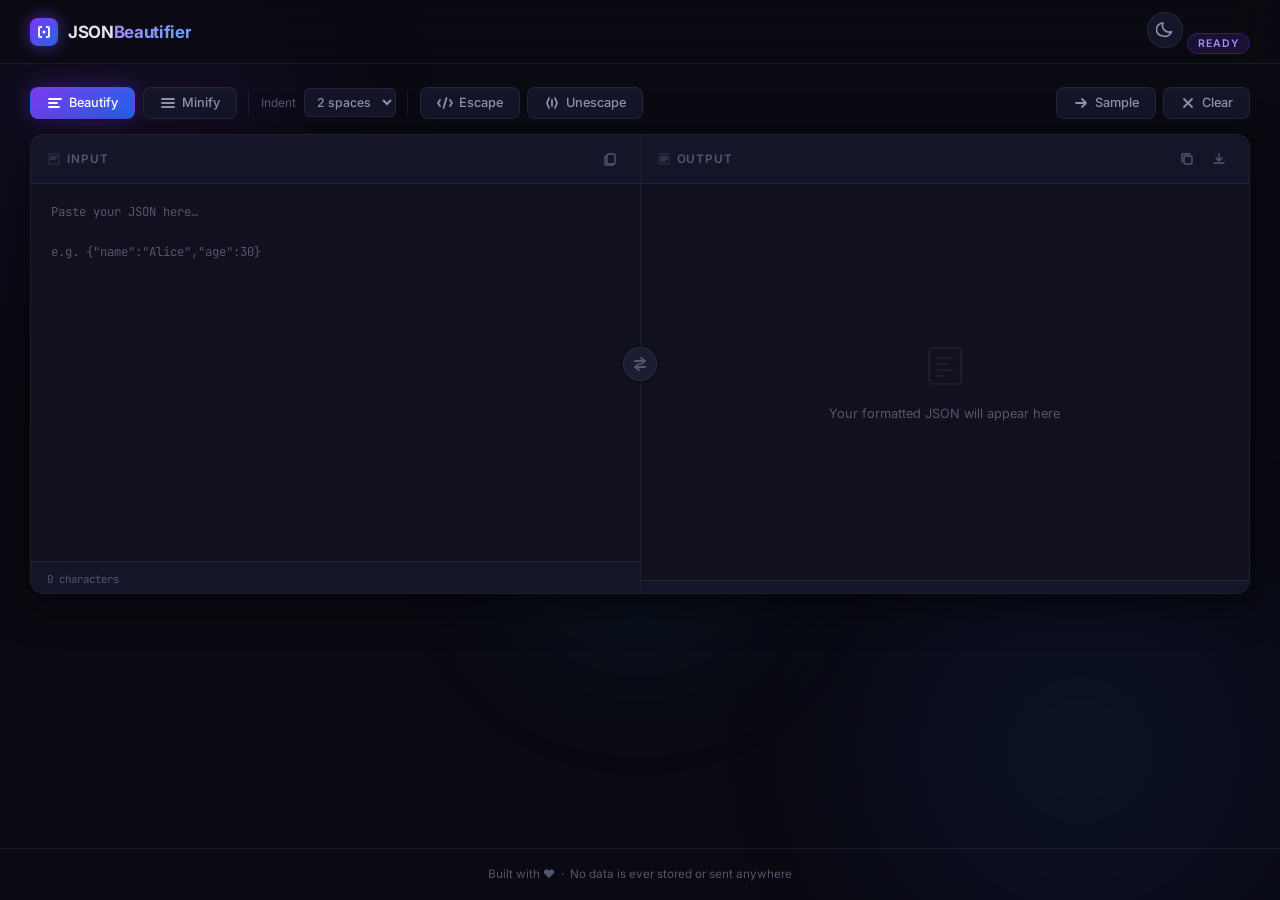
==== index.html @ 2bbf05c1 "Initial Commit" ====
<!DOCTYPE html>
<html lang="en">
<head>
  <meta charset="UTF-8" />
  <meta name="viewport" content="width=device-width, initial-scale=1.0" />

  <!-- ═══════════════════════════════════════════
       PRIMARY META
  ═══════════════════════════════════════════ -->
  <title>JSON Beautifier — Format, Validate &amp; Highlight JSON Online</title>
  <meta name="description" content="Free online JSON Beautifier. Instantly format, validate, syntax-highlight, minify, escape and unescape JSON. No sign-up, no data storage — 100% client-side." />
  <meta name="keywords" content="json beautifier, json formatter, json validator, json highlighter, json minifier, json escape, json unescape, online json tool, pretty print json, format json online" />
  <meta name="author" content="JSON Beautifier" />
  <meta name="robots" content="index, follow, max-snippet:-1, max-image-preview:large, max-video-preview:-1" />

  <!-- ═══════════════════════════════════════════
       CANONICAL
       Replace bordia98 with your actual GitHub username
  ═══════════════════════════════════════════ -->
  <link rel="canonical" href="https://bordia98.github.io/JsonBeautifier/" />

  <!-- ═══════════════════════════════════════════
       OPEN GRAPH (Facebook, LinkedIn, Discord, Slack…)
  ═══════════════════════════════════════════ -->
  <meta property="og:type"        content="website" />
  <meta property="og:url"         content="https://bordia98.github.io/JsonBeautifier/" />
  <meta property="og:title"       content="JSON Beautifier — Format &amp; Validate JSON Online" />
  <meta property="og:description" content="Free online JSON Beautifier. Instantly format, validate, syntax-highlight, minify, escape and unescape JSON. 100% client-side — nothing is ever stored." />
  <meta property="og:image"       content="https://bordia98.github.io/JsonBeautifier/og-image.png" />
  <meta property="og:image:width"  content="1200" />
  <meta property="og:image:height" content="630" />
  <meta property="og:image:alt"   content="JSON Beautifier UI showing colourful syntax-highlighted JSON" />
  <meta property="og:locale"      content="en_US" />
  <meta property="og:site_name"   content="JSON Beautifier" />

  <!-- ═══════════════════════════════════════════
       TWITTER / X CARD
  ═══════════════════════════════════════════ -->
  <meta name="twitter:card"        content="summary_large_image" />
  <meta name="twitter:url"         content="https://bordia98.github.io/JsonBeautifier/" />
  <meta name="twitter:title"       content="JSON Beautifier — Format &amp; Validate JSON Online" />
  <meta name="twitter:description" content="Free, instant, client-side JSON formatter with syntax highlighting, minify, escape/unescape and more." />
  <meta name="twitter:image"       content="https://bordia98.github.io/JsonBeautifier/og-image.png" />
  <meta name="twitter:image:alt"   content="JSON Beautifier — colourful JSON output panel" />

  <!-- ═══════════════════════════════════════════
       PWA / BROWSER CHROME
  ═══════════════════════════════════════════ -->
  <meta name="theme-color" content="#7C3AED" />
  <meta name="application-name" content="JSON Beautifier" />
  <meta name="apple-mobile-web-app-capable" content="yes" />
  <meta name="apple-mobile-web-app-status-bar-style" content="black-translucent" />
  <meta name="apple-mobile-web-app-title" content="JSON Beautifier" />

  <!-- ═══════════════════════════════════════════
       JSON-LD STRUCTURED DATA (Schema.org WebApplication)
  ═══════════════════════════════════════════ -->
  <script type="application/ld+json">
  {
    "@context": "https://schema.org",
    "@type": "WebApplication",
    "name": "JSON Beautifier",
    "url": "https://bordia98.github.io/JsonBeautifier/",
    "description": "Free online JSON Beautifier. Instantly format, validate, syntax-highlight, minify, escape and unescape JSON. 100% client-side — no data is ever stored.",
    "applicationCategory": "DeveloperApplication",
    "operatingSystem": "Any",
    "browserRequirements": "Requires JavaScript",
    "offers": {
      "@type": "Offer",
      "price": "0",
      "priceCurrency": "USD"
    },
    "featureList": [
      "JSON formatting and pretty-printing",
      "JSON validation with error messages",
      "Syntax highlighting",
      "JSON minification",
      "String escape and unescape",
      "Copy to clipboard",
      "Download as .json file",
      "Drag and drop file support",
      "Light and dark theme",
      "100% client-side — no data stored"
    ],
    "screenshot": "https://bordia98.github.io/JsonBeautifier/og-image.png",
    "softwareVersion": "1.0.0",
    "datePublished": "2026-09-10",
    "inLanguage": "en"
  }
  </script>

  <!-- ═══════════════════════════════════════════
       FONTS &amp; STYLES
  ═══════════════════════════════════════════ -->
  <link rel="preconnect" href="https://fonts.googleapis.com" />
  <link rel="preconnect" href="https://fonts.gstatic.com" crossorigin />
  <link href="https://fonts.googleapis.com/css2?family=Inter:wght@300;400;500;600;700&amp;family=JetBrains+Mono:wght@400;500&amp;display=swap" rel="stylesheet" />
  <link rel="preload" href="style.css" as="style" />
  <link rel="stylesheet" href="style.css" />
  <link rel="preload" href="app.js" as="script" />
</head>
<body>

  <!-- Ambient background blobs -->
  <div class="bg-blob bg-blob--1" aria-hidden="true"></div>
  <div class="bg-blob bg-blob--2" aria-hidden="true"></div>
  <div class="bg-blob bg-blob--3" aria-hidden="true"></div>

  <header class="header">
    <div class="header__inner">
      <div class="logo">
        <span class="logo__icon" aria-hidden="true">
          <svg width="28" height="28" viewBox="0 0 28 28" fill="none" xmlns="http://www.w3.org/2000/svg">
            <rect width="28" height="28" rx="8" fill="url(#logoGrad)"/>
            <path d="M8 10C8 8.9 8.9 8 10 8h2v2h-2v8h2v2h-2C8.9 20 8 19.1 8 18v-8zM20 10C20 8.9 19.1 8 18 8h-2v2h2v8h-2v2h2C19.1 20 20 19.1 20 18v-8z" fill="white" opacity="0.9"/>
            <circle cx="14" cy="14" r="1.5" fill="white"/>
            <defs>
              <linearGradient id="logoGrad" x1="0" y1="0" x2="28" y2="28" gradientUnits="userSpaceOnUse">
                <stop stop-color="#7C3AED"/>
                <stop offset="1" stop-color="#2563EB"/>
              </linearGradient>
            </defs>
          </svg>
        </span>
        <span class="logo__text">JSON<span class="logo__accent">Beautifier</span></span>
      </div>
      <div class="header__badges">
        <button class="theme-toggle" id="btn-theme" title="Toggle light / dark theme" aria-label="Toggle theme">
          <!-- Moon icon (shown in dark mode) -->
          <svg class="theme-toggle__icon theme-toggle__moon" width="18" height="18" viewBox="0 0 18 18" fill="none">
            <path d="M15.5 10.5A6.5 6.5 0 017 2a6.5 6.5 0 000 13 6.5 6.5 0 008.5-4.5z" stroke="currentColor" stroke-width="1.6" stroke-linejoin="round"/>
          </svg>
          <!-- Sun icon (shown in light mode) -->
          <svg class="theme-toggle__icon theme-toggle__sun" width="18" height="18" viewBox="0 0 18 18" fill="none">
            <circle cx="9" cy="9" r="3.5" stroke="currentColor" stroke-width="1.6"/>
            <path d="M9 1v2M9 15v2M1 9h2M15 9h2M3.22 3.22l1.42 1.42M13.36 13.36l1.42 1.42M3.22 14.78l1.42-1.42M13.36 4.64l1.42-1.42" stroke="currentColor" stroke-width="1.6" stroke-linecap="round"/>
          </svg>
        </button>
        <span class="badge" id="status-badge">Ready</span>
      </div>
    </div>
  </header>

  <main class="main">

    <!-- Toolbar -->
    <div class="toolbar" role="toolbar" aria-label="JSON tools">
      <div class="toolbar__left">
        <button class="btn btn--primary" id="btn-beautify" title="Beautify JSON (Ctrl+Enter)">
          <svg class="btn__icon" width="16" height="16" viewBox="0 0 16 16" fill="none">
            <path d="M2 4h12M2 8h8M2 12h10" stroke="currentColor" stroke-width="1.8" stroke-linecap="round"/>
          </svg>
          Beautify
        </button>
        <button class="btn btn--ghost" id="btn-minify" title="Minify JSON">
          <svg class="btn__icon" width="16" height="16" viewBox="0 0 16 16" fill="none">
            <path d="M2 4h12M2 8h12M2 12h12" stroke="currentColor" stroke-width="1.8" stroke-linecap="round"/>
          </svg>
          Minify
        </button>
        <div class="separator" aria-hidden="true"></div>
        <label class="indent-control" for="indent-select">
          <span class="indent-control__label">Indent</span>
          <select class="select" id="indent-select" aria-label="Indentation size">
            <option value="2">2 spaces</option>
            <option value="4">4 spaces</option>
            <option value="tab">Tab</option>
          </select>
        </label>
        <div class="separator" aria-hidden="true"></div>
        <button class="btn btn--ghost" id="btn-escape" title="Escape — wrap text as a JSON string literal">
          <svg class="btn__icon" width="16" height="16" viewBox="0 0 16 16" fill="none">
            <path d="M3 5l-2 3 2 3M13 5l2 3-2 3" stroke="currentColor" stroke-width="1.8" stroke-linecap="round" stroke-linejoin="round"/>
            <path d="M9.5 3l-3 10" stroke="currentColor" stroke-width="1.8" stroke-linecap="round"/>
          </svg>
          Escape
        </button>
        <button class="btn btn--ghost" id="btn-unescape" title="Unescape — decode a JSON string literal">
          <svg class="btn__icon" width="16" height="16" viewBox="0 0 16 16" fill="none">
            <path d="M5 3l-2 5 2 5M11 3l2 5-2 5" stroke="currentColor" stroke-width="1.8" stroke-linecap="round" stroke-linejoin="round"/>
            <path d="M8 5v6" stroke="currentColor" stroke-width="1.8" stroke-linecap="round"/>
          </svg>
          Unescape
        </button>
      </div>
      <div class="toolbar__right">
        <button class="btn btn--ghost" id="btn-sample" title="Load sample JSON">
          <svg class="btn__icon" width="16" height="16" viewBox="0 0 16 16" fill="none">
            <path d="M3 8h10M9 4l4 4-4 4" stroke="currentColor" stroke-width="1.8" stroke-linecap="round" stroke-linejoin="round"/>
          </svg>
          Sample
        </button>
        <button class="btn btn--ghost" id="btn-clear" title="Clear input">
          <svg class="btn__icon" width="16" height="16" viewBox="0 0 16 16" fill="none">
            <path d="M4 4l8 8M12 4l-8 8" stroke="currentColor" stroke-width="1.8" stroke-linecap="round"/>
          </svg>
          Clear
        </button>
      </div>
    </div>

    <!-- Editor area -->
    <div class="editor-grid">

      <!-- Input Panel -->
      <div class="panel" id="input-panel">
        <div class="panel__header">
          <span class="panel__title">
            <svg class="panel__title-icon" width="14" height="14" viewBox="0 0 14 14" fill="none">
              <path d="M2 2h10v10H2z" stroke="currentColor" stroke-width="1.5" stroke-linejoin="round" opacity="0.5"/>
              <path d="M4 5h6M4 7h4" stroke="currentColor" stroke-width="1.5" stroke-linecap="round"/>
            </svg>
            Input
          </span>
          <div class="panel__actions">
            <button class="icon-btn" id="btn-paste" title="Paste from clipboard" aria-label="Paste from clipboard">
              <svg width="14" height="14" viewBox="0 0 14 14" fill="none">
                <rect x="4" y="2" width="8" height="10" rx="1.5" stroke="currentColor" stroke-width="1.4"/>
                <path d="M4 4H3a1 1 0 00-1 1v7a1 1 0 001 1h7a1 1 0 001-1v-1" stroke="currentColor" stroke-width="1.4"/>
              </svg>
            </button>
          </div>
        </div>
        <div class="panel__body">
          <textarea
            class="editor"
            id="json-input"
            placeholder='Paste your JSON here…&#10;&#10;e.g. {"name":"Alice","age":30}'
            spellcheck="false"
            autocomplete="off"
            aria-label="JSON input"
          ></textarea>
        </div>
        <div class="panel__footer">
          <span class="meta" id="input-meta">0 characters</span>
        </div>
      </div>

      <!-- Divider / swap -->
      <div class="editor-divider" aria-hidden="true">
        <button class="swap-btn" id="btn-swap" title="Swap panels" aria-label="Swap input and output">
          <svg width="18" height="18" viewBox="0 0 18 18" fill="none">
            <path d="M4 6h10M10 3l4 3-4 3" stroke="currentColor" stroke-width="1.8" stroke-linecap="round" stroke-linejoin="round"/>
            <path d="M14 12H4M8 9l-4 3 4 3" stroke="currentColor" stroke-width="1.8" stroke-linecap="round" stroke-linejoin="round"/>
          </svg>
        </button>
      </div>

      <!-- Output Panel -->
      <div class="panel" id="output-panel">
        <div class="panel__header">
          <span class="panel__title">
            <svg class="panel__title-icon" width="14" height="14" viewBox="0 0 14 14" fill="none">
              <path d="M2 2h10v10H2z" stroke="currentColor" stroke-width="1.5" stroke-linejoin="round" opacity="0.5"/>
              <path d="M4 5h6M4 7h6M4 9h4" stroke="currentColor" stroke-width="1.5" stroke-linecap="round"/>
            </svg>
            Output
          </span>
          <div class="panel__actions">
            <button class="icon-btn" id="btn-copy" title="Copy to clipboard" aria-label="Copy output">
              <svg width="14" height="14" viewBox="0 0 14 14" fill="none">
                <rect x="4" y="4" width="8" height="8" rx="1.5" stroke="currentColor" stroke-width="1.4"/>
                <path d="M2 10V3a1 1 0 011-1h7" stroke="currentColor" stroke-width="1.4" stroke-linecap="round"/>
              </svg>
            </button>
            <button class="icon-btn" id="btn-download" title="Download as JSON file" aria-label="Download JSON">
              <svg width="14" height="14" viewBox="0 0 14 14" fill="none">
                <path d="M7 2v7M4 6l3 3 3-3" stroke="currentColor" stroke-width="1.4" stroke-linecap="round" stroke-linejoin="round"/>
                <path d="M2 11h10" stroke="currentColor" stroke-width="1.4" stroke-linecap="round"/>
              </svg>
            </button>
          </div>
        </div>
        <div class="panel__body">
          <div class="output-placeholder" id="output-placeholder">
            <svg width="48" height="48" viewBox="0 0 48 48" fill="none" opacity="0.2">
              <rect x="8" y="6" width="32" height="36" rx="4" stroke="currentColor" stroke-width="2"/>
              <path d="M16 16h16M16 22h12M16 28h16M16 34h8" stroke="currentColor" stroke-width="2" stroke-linecap="round"/>
            </svg>
            <p>Your formatted JSON will appear here</p>
          </div>
          <pre class="output" id="json-output" aria-label="Formatted JSON output" aria-live="polite"></pre>
        </div>
        <div class="panel__footer">
          <span class="meta" id="output-meta"></span>
        </div>
      </div>

    </div>

    <!-- Error bar -->
    <div class="error-bar" id="error-bar" role="alert" aria-live="assertive" hidden>
      <svg class="error-bar__icon" width="16" height="16" viewBox="0 0 16 16" fill="none">
        <circle cx="8" cy="8" r="6.5" stroke="currentColor" stroke-width="1.5"/>
        <path d="M8 5v4M8 11v.5" stroke="currentColor" stroke-width="1.8" stroke-linecap="round"/>
      </svg>
      <span class="error-bar__text" id="error-text"></span>
    </div>

    <!-- Stats row -->
    <div class="stats-row" id="stats-row" hidden>
      <div class="stat-card" id="stat-keys">
        <span class="stat-card__value" id="stat-keys-value">—</span>
        <span class="stat-card__label">Keys</span>
      </div>
      <div class="stat-card" id="stat-depth">
        <span class="stat-card__value" id="stat-depth-value">—</span>
        <span class="stat-card__label">Max Depth</span>
      </div>
      <div class="stat-card" id="stat-size">
        <span class="stat-card__value" id="stat-size-value">—</span>
        <span class="stat-card__label">Size</span>
      </div>
      <div class="stat-card" id="stat-type">
        <span class="stat-card__value" id="stat-type-value">—</span>
        <span class="stat-card__label">Root Type</span>
      </div>
    </div>

  </main>

  <footer class="footer">
    <p>Built with ❤️ &nbsp;·&nbsp; No data is ever stored or sent anywhere</p>
  </footer>

  <!-- Toast notification -->
  <div class="toast" id="toast" role="status" aria-live="polite"></div>

  <script src="app.js"></script>
</body>
</html>
---- style.css ----
/* =============================================
   JSON Beautifier — style.css
   ============================================= */

/* ---------- CSS Custom Properties ---------- */
:root {
  --clr-bg:         #0a0a12;
  --clr-surface:    #10101e;
  --clr-surface-2:  #15152a;
  --clr-surface-3:  #1c1c34;
  --clr-border:     rgba(255,255,255,0.07);
  --clr-border-hover: rgba(255,255,255,0.14);

  --clr-purple:     #7C3AED;
  --clr-purple-lt:  #a78bfa;
  --clr-blue:       #2563EB;
  --clr-blue-lt:    #60a5fa;

  --clr-text:       #e2e2f0;
  --clr-text-2:     #9090b0;
  --clr-text-3:     #55556f;

  --clr-error:      #f87171;
  --clr-error-bg:   rgba(248,113,113,0.1);
  --clr-success:    #34d399;

  /* Syntax highlighting */
  --syn-key:        #a78bfa;
  --syn-string:     #34d399;
  --syn-number:     #fb923c;
  --syn-bool:       #60a5fa;
  --syn-null:       #f87171;
  --syn-punct:      rgba(255,255,255,0.35);

  --radius:         14px;
  --radius-sm:      8px;
  --shadow-sm:      0 1px 3px rgba(0,0,0,0.4);
  --shadow-md:      0 4px 20px rgba(0,0,0,0.5);
  --shadow-lg:      0 8px 40px rgba(0,0,0,0.6);

  --font-ui:        'Inter', system-ui, sans-serif;
  --font-mono:      'JetBrains Mono', 'Fira Code', monospace;

  --transition:     0.2s cubic-bezier(0.4, 0, 0.2, 1);
}

/* ---------- Light Theme ---------- */
[data-theme="light"] {
  --clr-bg:         #f0f0f8;
  --clr-surface:    #ffffff;
  --clr-surface-2:  #f4f4fb;
  --clr-surface-3:  #eaeaf5;
  --clr-border:     rgba(0,0,0,0.08);
  --clr-border-hover: rgba(0,0,0,0.16);

  --clr-text:       #1a1a2e;
  --clr-text-2:     #4a4a6a;
  --clr-text-3:     #8888aa;

  --clr-error-bg:   rgba(220,38,38,0.08);

  /* Syntax highlighting — slightly richer for light bg */
  --syn-key:        #6d28d9;
  --syn-string:     #059669;
  --syn-number:     #c2410c;
  --syn-bool:       #1d4ed8;
  --syn-null:       #dc2626;
  --syn-punct:      rgba(0,0,0,0.3);

  --shadow-sm:      0 1px 3px rgba(0,0,0,0.12);
  --shadow-md:      0 4px 20px rgba(0,0,0,0.12);
  --shadow-lg:      0 8px 40px rgba(0,0,0,0.15);
  --clr-header-bg:  rgba(240,240,248,0.85);
}

/* ---------- Reset & Base ---------- */
*, *::before, *::after { box-sizing: border-box; margin: 0; padding: 0; }

html { font-size: 15px; scroll-behavior: smooth; }

body {
  font-family: var(--font-ui);
  background-color: var(--clr-bg);
  color: var(--clr-text);
  min-height: 100vh;
  overflow-x: hidden;
  display: flex;
  flex-direction: column;
}

/* ---------- Ambient Blobs ---------- */
.bg-blob {
  position: fixed;
  border-radius: 50%;
  filter: blur(80px);
  opacity: 0.12;
  pointer-events: none;
  animation: blobPulse 8s ease-in-out infinite alternate;
  z-index: 0;
  transition: opacity 0.4s ease;
}

[data-theme="light"] .bg-blob { opacity: 0.07; }

.bg-blob--1 {
  width: 500px; height: 500px;
  background: radial-gradient(circle, #7C3AED, transparent 70%);
  top: -120px; left: -120px;
  animation-delay: 0s;
}

.bg-blob--2 {
  width: 600px; height: 600px;
  background: radial-gradient(circle, #2563EB, transparent 70%);
  bottom: -150px; right: -100px;
  animation-delay: -3s;
}

.bg-blob--3 {
  width: 350px; height: 350px;
  background: radial-gradient(circle, #0ea5e9, transparent 70%);
  top: 40%; left: 50%;
  transform: translateX(-50%);
  animation-delay: -6s;
}

@keyframes blobPulse {
  from { transform: scale(1) translate(0, 0); }
  to   { transform: scale(1.15) translate(30px, 20px); }
}

/* ---------- Header ---------- */
.header {
  position: relative;
  z-index: 10;
  padding: 0 2rem;
  height: 64px;
  display: flex;
  align-items: center;
  border-bottom: 1px solid var(--clr-border);
  background: var(--clr-header-bg, rgba(10,10,18,0.7));
  backdrop-filter: blur(20px);
  -webkit-backdrop-filter: blur(20px);
}

.header__inner {
  width: 100%;
  max-width: 1280px;
  margin: 0 auto;
  display: flex;
  align-items: center;
  justify-content: space-between;
}

.logo {
  display: flex;
  align-items: center;
  gap: 10px;
  user-select: none;
}

.logo__icon {
  display: flex;
  align-items: center;
  filter: drop-shadow(0 0 8px rgba(124,58,237,0.6));
}

.logo__text {
  font-size: 1.125rem;
  font-weight: 700;
  letter-spacing: -0.02em;
  color: var(--clr-text);
}

.logo__accent {
  background: linear-gradient(135deg, #a78bfa, #60a5fa);
  -webkit-background-clip: text;
  -webkit-text-fill-color: transparent;
  background-clip: text;
}

.badge {
  font-size: 0.7rem;
  font-weight: 600;
  text-transform: uppercase;
  letter-spacing: 0.1em;
  padding: 3px 10px;
  border-radius: 99px;
  background: rgba(124,58,237,0.15);
  border: 1px solid rgba(124,58,237,0.3);
  color: var(--clr-purple-lt);
  transition: var(--transition);
}

.badge--success {
  background: rgba(52,211,153,0.12);
  border-color: rgba(52,211,153,0.3);
  color: var(--clr-success);
}

.badge--error {
  background: var(--clr-error-bg);
  border-color: rgba(248,113,113,0.3);
  color: var(--clr-error);
}

/* ---------- Theme Toggle Button ---------- */
.theme-toggle {
  display: inline-flex;
  align-items: center;
  justify-content: center;
  width: 36px;
  height: 36px;
  border-radius: 50%;
  border: 1px solid var(--clr-border);
  background: var(--clr-surface-2);
  color: var(--clr-text-2);
  cursor: pointer;
  transition: var(--transition);
  position: relative;
  overflow: hidden;
  flex-shrink: 0;
}

.theme-toggle:hover {
  border-color: var(--clr-purple);
  background: var(--clr-surface-3);
  color: var(--clr-purple-lt);
  box-shadow: 0 0 12px rgba(124,58,237,0.3);
  transform: rotate(20deg);
}

.theme-toggle__icon {
  position: absolute;
  transition: opacity 0.25s ease, transform 0.3s ease;
}

/* Dark mode → show moon, hide sun */
.theme-toggle__moon { opacity: 1; transform: scale(1); }
.theme-toggle__sun  { opacity: 0; transform: scale(0.6) rotate(-30deg); }

/* Light mode → show sun, hide moon */
[data-theme="light"] .theme-toggle__moon { opacity: 0; transform: scale(0.6) rotate(30deg); }
[data-theme="light"] .theme-toggle__sun  { opacity: 1; transform: scale(1) rotate(0deg); }

/* ---------- Main ---------- */
.main {
  position: relative;
  z-index: 5;
  flex: 1;
  max-width: 1280px;
  width: 100%;
  margin: 0 auto;
  padding: 1.5rem 2rem 2rem;
  display: flex;
  flex-direction: column;
  gap: 1rem;
}

/* ---------- Toolbar ---------- */
.toolbar {
  display: flex;
  align-items: center;
  justify-content: space-between;
  flex-wrap: wrap;
  gap: 0.5rem;
}

.toolbar__left,
.toolbar__right {
  display: flex;
  align-items: center;
  gap: 0.5rem;
  flex-wrap: wrap;
}

.separator {
  width: 1px;
  height: 24px;
  background: var(--clr-border);
  margin: 0 4px;
}

/* ---------- Buttons ---------- */
.btn {
  display: inline-flex;
  align-items: center;
  gap: 6px;
  font-family: var(--font-ui);
  font-size: 0.85rem;
  font-weight: 500;
  padding: 7px 16px;
  border-radius: var(--radius-sm);
  border: 1px solid transparent;
  cursor: pointer;
  transition: var(--transition);
  white-space: nowrap;
  user-select: none;
}

.btn__icon { flex-shrink: 0; }

.btn--primary {
  background: linear-gradient(135deg, #7C3AED, #2563EB);
  color: #fff;
  box-shadow: 0 0 20px rgba(124,58,237,0.35), var(--shadow-sm);
}

.btn--primary:hover {
  box-shadow: 0 0 30px rgba(124,58,237,0.55), var(--shadow-md);
  transform: translateY(-1px);
}

.btn--primary:active { transform: translateY(0); }

.btn--ghost {
  background: var(--clr-surface-2);
  border-color: var(--clr-border);
  color: var(--clr-text-2);
}

.btn--ghost:hover {
  background: var(--clr-surface-3);
  border-color: var(--clr-border-hover);
  color: var(--clr-text);
  transform: translateY(-1px);
}

.btn--ghost:active { transform: translateY(0); }

.icon-btn {
  display: inline-flex;
  align-items: center;
  justify-content: center;
  width: 28px;
  height: 28px;
  border-radius: 6px;
  border: none;
  background: transparent;
  color: var(--clr-text-3);
  cursor: pointer;
  transition: var(--transition);
  flex-shrink: 0;
}

.icon-btn:hover {
  background: var(--clr-surface-3);
  color: var(--clr-text);
}

/* ---------- Select / Indent control ---------- */
.indent-control {
  display: flex;
  align-items: center;
  gap: 8px;
}

.indent-control__label {
  font-size: 0.8rem;
  color: var(--clr-text-3);
  white-space: nowrap;
}

.select {
  font-family: var(--font-ui);
  font-size: 0.82rem;
  font-weight: 500;
  color: var(--clr-text-2);
  background: var(--clr-surface-2);
  border: 1px solid var(--clr-border);
  border-radius: 6px;
  padding: 5px 8px;
  cursor: pointer;
  transition: var(--transition);
  outline: none;
}

.select:hover, .select:focus {
  border-color: var(--clr-border-hover);
  color: var(--clr-text);
}

/* ---------- Editor Grid ---------- */
.editor-grid {
  display: grid;
  grid-template-columns: 1fr auto 1fr;
  gap: 0;
  min-height: 460px;
  border-radius: var(--radius);
  overflow: hidden;
  box-shadow: var(--shadow-lg);
  border: 1px solid var(--clr-border);
  background: var(--clr-surface);
}

/* ---------- Panel ---------- */
.panel {
  display: flex;
  flex-direction: column;
  min-width: 0;
}

.panel__header {
  display: flex;
  align-items: center;
  justify-content: space-between;
  padding: 10px 16px;
  border-bottom: 1px solid var(--clr-border);
  background: var(--clr-surface-2);
  flex-shrink: 0;
}

.panel__title {
  display: flex;
  align-items: center;
  gap: 6px;
  font-size: 0.78rem;
  font-weight: 600;
  text-transform: uppercase;
  letter-spacing: 0.08em;
  color: var(--clr-text-3);
}

.panel__title-icon { opacity: 0.6; }

.panel__actions {
  display: flex;
  align-items: center;
  gap: 4px;
}

.panel__body {
  flex: 1;
  position: relative;
  overflow: hidden;
}

.panel__footer {
  padding: 6px 16px;
  border-top: 1px solid var(--clr-border);
  background: var(--clr-surface-2);
  flex-shrink: 0;
}

.meta {
  font-size: 0.72rem;
  color: var(--clr-text-3);
  font-family: var(--font-mono);
}

/* ---------- Textarea / Editor ---------- */
.editor {
  width: 100%;
  height: 100%;
  resize: none;
  background: transparent;
  border: none;
  outline: none;
  font-family: var(--font-mono);
  font-size: 0.82rem;
  line-height: 1.65;
  color: var(--clr-text);
  padding: 18px 20px;
  caret-color: var(--clr-purple-lt);
  tab-size: 2;
}

.editor::placeholder {
  color: var(--clr-text-3);
}

.editor:focus {
  background: rgba(124,58,237,0.03);
}

/* ---------- Output placeholder ---------- */
.output-placeholder {
  position: absolute;
  inset: 0;
  display: flex;
  flex-direction: column;
  align-items: center;
  justify-content: center;
  gap: 16px;
  color: var(--clr-text-3);
  font-size: 0.85rem;
  pointer-events: none;
  transition: opacity var(--transition);
}

.output-placeholder.hidden { opacity: 0; }

/* ---------- Pre / Output ---------- */
.output {
  display: none;
  width: 100%;
  height: 100%;
  overflow: auto;
  font-family: var(--font-mono);
  font-size: 0.82rem;
  line-height: 1.65;
  padding: 18px 20px;
  white-space: pre;
  word-break: break-all;
}

.output.visible { display: block; }

/* Scrollbar */
.output::-webkit-scrollbar,
.editor::-webkit-scrollbar { width: 6px; height: 6px; }
.output::-webkit-scrollbar-track,
.editor::-webkit-scrollbar-track { background: transparent; }
.output::-webkit-scrollbar-thumb,
.editor::-webkit-scrollbar-thumb {
  background: rgba(255,255,255,0.1);
  border-radius: 3px;
}
.output::-webkit-scrollbar-thumb:hover,
.editor::-webkit-scrollbar-thumb:hover {
  background: rgba(255,255,255,0.2);
}

/* ---------- Syntax highlighting ---------- */
.tok-key    { color: var(--syn-key); }
.tok-string { color: var(--syn-string); }
.tok-number { color: var(--syn-number); }
.tok-bool   { color: var(--syn-bool); }
.tok-null   { color: var(--syn-null); }
.tok-punct  { color: var(--syn-punct); }

/* ---------- Editor Divider ---------- */
.editor-divider {
  display: flex;
  align-items: center;
  justify-content: center;
  width: 1px;
  background: var(--clr-border);
  position: relative;
  z-index: 2;
}

.swap-btn {
  position: absolute;
  width: 34px;
  height: 34px;
  border-radius: 50%;
  background: var(--clr-surface-3);
  border: 1px solid var(--clr-border);
  color: var(--clr-text-3);
  display: flex;
  align-items: center;
  justify-content: center;
  cursor: pointer;
  transition: var(--transition);
  z-index: 3;
  box-shadow: var(--shadow-sm);
}

.swap-btn:hover {
  background: var(--clr-surface-3);
  border-color: var(--clr-purple);
  color: var(--clr-purple-lt);
  box-shadow: 0 0 12px rgba(124,58,237,0.3);
  transform: rotate(180deg);
}

/* ---------- Error bar ---------- */
.error-bar {
  display: flex;
  align-items: center;
  gap: 10px;
  padding: 12px 18px;
  background: var(--clr-error-bg);
  border: 1px solid rgba(248,113,113,0.25);
  border-radius: var(--radius-sm);
  color: var(--clr-error);
  font-size: 0.85rem;
  animation: slideDown 0.2s ease;
}

.error-bar[hidden] { display: none; }

.error-bar__icon { flex-shrink: 0; }

@keyframes slideDown {
  from { opacity: 0; transform: translateY(-8px); }
  to   { opacity: 1; transform: translateY(0); }
}

/* ---------- Stats row ---------- */
.stats-row {
  display: flex;
  gap: 0.75rem;
  flex-wrap: wrap;
  animation: fadeIn 0.3s ease;
}

.stats-row[hidden] { display: none; }

@keyframes fadeIn {
  from { opacity: 0; transform: translateY(6px); }
  to   { opacity: 1; transform: translateY(0); }
}

.stat-card {
  flex: 1;
  min-width: 100px;
  background: var(--clr-surface);
  border: 1px solid var(--clr-border);
  border-radius: var(--radius-sm);
  padding: 12px 18px;
  display: flex;
  flex-direction: column;
  gap: 4px;
  transition: var(--transition);
}

.stat-card:hover {
  border-color: var(--clr-border-hover);
  background: var(--clr-surface-2);
}

.stat-card__value {
  font-size: 1.25rem;
  font-weight: 700;
  font-family: var(--font-mono);
  background: linear-gradient(135deg, #a78bfa, #60a5fa);
  -webkit-background-clip: text;
  -webkit-text-fill-color: transparent;
  background-clip: text;
}

.stat-card__label {
  font-size: 0.72rem;
  font-weight: 500;
  text-transform: uppercase;
  letter-spacing: 0.08em;
  color: var(--clr-text-3);
}

/* ---------- Toast ---------- */
.toast {
  position: fixed;
  bottom: 2rem;
  left: 50%;
  transform: translateX(-50%) translateY(20px);
  background: var(--clr-surface-3);
  border: 1px solid var(--clr-border);
  color: var(--clr-text);
  padding: 10px 22px;
  border-radius: 99px;
  font-size: 0.85rem;
  font-weight: 500;
  opacity: 0;
  pointer-events: none;
  transition: all 0.25s cubic-bezier(0.4, 0, 0.2, 1);
  z-index: 1000;
  box-shadow: var(--shadow-md);
  white-space: nowrap;
}

.toast.visible {
  opacity: 1;
  transform: translateX(-50%) translateY(0);
}

/* ---------- Footer ---------- */
.footer {
  position: relative;
  z-index: 5;
  text-align: center;
  padding: 1.25rem 2rem;
  font-size: 0.78rem;
  color: var(--clr-text-3);
  border-top: 1px solid var(--clr-border);
}

/* ---------- Responsive ---------- */
@media (max-width: 768px) {
  .main { padding: 1rem 1rem 1.5rem; }
  .header { padding: 0 1rem; }

  .editor-grid {
    grid-template-columns: 1fr;
    grid-template-rows: 1fr auto 1fr;
    min-height: 700px;
  }

  .editor-divider {
    width: 100%;
    height: 1px;
    flex-direction: row;
  }

  .toolbar { gap: 0.5rem; }

  .stats-row { gap: 0.5rem; }

  .stat-card { min-width: 0; flex: 1 1 calc(50% - 0.25rem); padding: 10px 14px; }
}

@media (max-width: 480px) {
  .stat-card { flex: 1 1 100%; }
  .btn { font-size: 0.8rem; padding: 7px 12px; }
}
---- style.css ----
/* =============================================
   JSON Beautifier — style.css
   ============================================= */

/* ---------- CSS Custom Properties ---------- */
:root {
  --clr-bg:         #0a0a12;
  --clr-surface:    #10101e;
  --clr-surface-2:  #15152a;
  --clr-surface-3:  #1c1c34;
  --clr-border:     rgba(255,255,255,0.07);
  --clr-border-hover: rgba(255,255,255,0.14);

  --clr-purple:     #7C3AED;
  --clr-purple-lt:  #a78bfa;
  --clr-blue:       #2563EB;
  --clr-blue-lt:    #60a5fa;

  --clr-text:       #e2e2f0;
  --clr-text-2:     #9090b0;
  --clr-text-3:     #55556f;

  --clr-error:      #f87171;
  --clr-error-bg:   rgba(248,113,113,0.1);
  --clr-success:    #34d399;

  /* Syntax highlighting */
  --syn-key:        #a78bfa;
  --syn-string:     #34d399;
  --syn-number:     #fb923c;
  --syn-bool:       #60a5fa;
  --syn-null:       #f87171;
  --syn-punct:      rgba(255,255,255,0.35);

  --radius:         14px;
  --radius-sm:      8px;
  --shadow-sm:      0 1px 3px rgba(0,0,0,0.4);
  --shadow-md:      0 4px 20px rgba(0,0,0,0.5);
  --shadow-lg:      0 8px 40px rgba(0,0,0,0.6);

  --font-ui:        'Inter', system-ui, sans-serif;
  --font-mono:      'JetBrains Mono', 'Fira Code', monospace;

  --transition:     0.2s cubic-bezier(0.4, 0, 0.2, 1);
}

/* ---------- Light Theme ---------- */
[data-theme="light"] {
  --clr-bg:         #f0f0f8;
  --clr-surface:    #ffffff;
  --clr-surface-2:  #f4f4fb;
  --clr-surface-3:  #eaeaf5;
  --clr-border:     rgba(0,0,0,0.08);
  --clr-border-hover: rgba(0,0,0,0.16);

  --clr-text:       #1a1a2e;
  --clr-text-2:     #4a4a6a;
  --clr-text-3:     #8888aa;

  --clr-error-bg:   rgba(220,38,38,0.08);

  /* Syntax highlighting — slightly richer for light bg */
  --syn-key:        #6d28d9;
  --syn-string:     #059669;
  --syn-number:     #c2410c;
  --syn-bool:       #1d4ed8;
  --syn-null:       #dc2626;
  --syn-punct:      rgba(0,0,0,0.3);

  --shadow-sm:      0 1px 3px rgba(0,0,0,0.12);
  --shadow-md:      0 4px 20px rgba(0,0,0,0.12);
  --shadow-lg:      0 8px 40px rgba(0,0,0,0.15);
  --clr-header-bg:  rgba(240,240,248,0.85);
}

/* ---------- Reset & Base ---------- */
*, *::before, *::after { box-sizing: border-box; margin: 0; padding: 0; }

html { font-size: 15px; scroll-behavior: smooth; }

body {
  font-family: var(--font-ui);
  background-color: var(--clr-bg);
  color: var(--clr-text);
  min-height: 100vh;
  overflow-x: hidden;
  display: flex;
  flex-direction: column;
}

/* ---------- Ambient Blobs ---------- */
.bg-blob {
  position: fixed;
  border-radius: 50%;
  filter: blur(80px);
  opacity: 0.12;
  pointer-events: none;
  animation: blobPulse 8s ease-in-out infinite alternate;
  z-index: 0;
  transition: opacity 0.4s ease;
}

[data-theme="light"] .bg-blob { opacity: 0.07; }

.bg-blob--1 {
  width: 500px; height: 500px;
  background: radial-gradient(circle, #7C3AED, transparent 70%);
  top: -120px; left: -120px;
  animation-delay: 0s;
}

.bg-blob--2 {
  width: 600px; height: 600px;
  background: radial-gradient(circle, #2563EB, transparent 70%);
  bottom: -150px; right: -100px;
  animation-delay: -3s;
}

.bg-blob--3 {
  width: 350px; height: 350px;
  background: radial-gradient(circle, #0ea5e9, transparent 70%);
  top: 40%; left: 50%;
  transform: translateX(-50%);
  animation-delay: -6s;
}

@keyframes blobPulse {
  from { transform: scale(1) translate(0, 0); }
  to   { transform: scale(1.15) translate(30px, 20px); }
}

/* ---------- Header ---------- */
.header {
  position: relative;
  z-index: 10;
  padding: 0 2rem;
  height: 64px;
  display: flex;
  align-items: center;
  border-bottom: 1px solid var(--clr-border);
  background: var(--clr-header-bg, rgba(10,10,18,0.7));
  backdrop-filter: blur(20px);
  -webkit-backdrop-filter: blur(20px);
}

.header__inner {
  width: 100%;
  max-width: 1280px;
  margin: 0 auto;
  display: flex;
  align-items: center;
  justify-content: space-between;
}

.logo {
  display: flex;
  align-items: center;
  gap: 10px;
  user-select: none;
}

.logo__icon {
  display: flex;
  align-items: center;
  filter: drop-shadow(0 0 8px rgba(124,58,237,0.6));
}

.logo__text {
  font-size: 1.125rem;
  font-weight: 700;
  letter-spacing: -0.02em;
  color: var(--clr-text);
}

.logo__accent {
  background: linear-gradient(135deg, #a78bfa, #60a5fa);
  -webkit-background-clip: text;
  -webkit-text-fill-color: transparent;
  background-clip: text;
}

.badge {
  font-size: 0.7rem;
  font-weight: 600;
  text-transform: uppercase;
  letter-spacing: 0.1em;
  padding: 3px 10px;
  border-radius: 99px;
  background: rgba(124,58,237,0.15);
  border: 1px solid rgba(124,58,237,0.3);
  color: var(--clr-purple-lt);
  transition: var(--transition);
}

.badge--success {
  background: rgba(52,211,153,0.12);
  border-color: rgba(52,211,153,0.3);
  color: var(--clr-success);
}

.badge--error {
  background: var(--clr-error-bg);
  border-color: rgba(248,113,113,0.3);
  color: var(--clr-error);
}

/* ---------- Theme Toggle Button ---------- */
.theme-toggle {
  display: inline-flex;
  align-items: center;
  justify-content: center;
  width: 36px;
  height: 36px;
  border-radius: 50%;
  border: 1px solid var(--clr-border);
  background: var(--clr-surface-2);
  color: var(--clr-text-2);
  cursor: pointer;
  transition: var(--transition);
  position: relative;
  overflow: hidden;
  flex-shrink: 0;
}

.theme-toggle:hover {
  border-color: var(--clr-purple);
  background: var(--clr-surface-3);
  color: var(--clr-purple-lt);
  box-shadow: 0 0 12px rgba(124,58,237,0.3);
  transform: rotate(20deg);
}

.theme-toggle__icon {
  position: absolute;
  transition: opacity 0.25s ease, transform 0.3s ease;
}

/* Dark mode → show moon, hide sun */
.theme-toggle__moon { opacity: 1; transform: scale(1); }
.theme-toggle__sun  { opacity: 0; transform: scale(0.6) rotate(-30deg); }

/* Light mode → show sun, hide moon */
[data-theme="light"] .theme-toggle__moon { opacity: 0; transform: scale(0.6) rotate(30deg); }
[data-theme="light"] .theme-toggle__sun  { opacity: 1; transform: scale(1) rotate(0deg); }

/* ---------- Main ---------- */
.main {
  position: relative;
  z-index: 5;
  flex: 1;
  max-width: 1280px;
  width: 100%;
  margin: 0 auto;
  padding: 1.5rem 2rem 2rem;
  display: flex;
  flex-direction: column;
  gap: 1rem;
}

/* ---------- Toolbar ---------- */
.toolbar {
  display: flex;
  align-items: center;
  justify-content: space-between;
  flex-wrap: wrap;
  gap: 0.5rem;
}

.toolbar__left,
.toolbar__right {
  display: flex;
  align-items: center;
  gap: 0.5rem;
  flex-wrap: wrap;
}

.separator {
  width: 1px;
  height: 24px;
  background: var(--clr-border);
  margin: 0 4px;
}

/* ---------- Buttons ---------- */
.btn {
  display: inline-flex;
  align-items: center;
  gap: 6px;
  font-family: var(--font-ui);
  font-size: 0.85rem;
  font-weight: 500;
  padding: 7px 16px;
  border-radius: var(--radius-sm);
  border: 1px solid transparent;
  cursor: pointer;
  transition: var(--transition);
  white-space: nowrap;
  user-select: none;
}

.btn__icon { flex-shrink: 0; }

.btn--primary {
  background: linear-gradient(135deg, #7C3AED, #2563EB);
  color: #fff;
  box-shadow: 0 0 20px rgba(124,58,237,0.35), var(--shadow-sm);
}

.btn--primary:hover {
  box-shadow: 0 0 30px rgba(124,58,237,0.55), var(--shadow-md);
  transform: translateY(-1px);
}

.btn--primary:active { transform: translateY(0); }

.btn--ghost {
  background: var(--clr-surface-2);
  border-color: var(--clr-border);
  color: var(--clr-text-2);
}

.btn--ghost:hover {
  background: var(--clr-surface-3);
  border-color: var(--clr-border-hover);
  color: var(--clr-text);
  transform: translateY(-1px);
}

.btn--ghost:active { transform: translateY(0); }

.icon-btn {
  display: inline-flex;
  align-items: center;
  justify-content: center;
  width: 28px;
  height: 28px;
  border-radius: 6px;
  border: none;
  background: transparent;
  color: var(--clr-text-3);
  cursor: pointer;
  transition: var(--transition);
  flex-shrink: 0;
}

.icon-btn:hover {
  background: var(--clr-surface-3);
  color: var(--clr-text);
}

/* ---------- Select / Indent control ---------- */
.indent-control {
  display: flex;
  align-items: center;
  gap: 8px;
}

.indent-control__label {
  font-size: 0.8rem;
  color: var(--clr-text-3);
  white-space: nowrap;
}

.select {
  font-family: var(--font-ui);
  font-size: 0.82rem;
  font-weight: 500;
  color: var(--clr-text-2);
  background: var(--clr-surface-2);
  border: 1px solid var(--clr-border);
  border-radius: 6px;
  padding: 5px 8px;
  cursor: pointer;
  transition: var(--transition);
  outline: none;
}

.select:hover, .select:focus {
  border-color: var(--clr-border-hover);
  color: var(--clr-text);
}

/* ---------- Editor Grid ---------- */
.editor-grid {
  display: grid;
  grid-template-columns: 1fr auto 1fr;
  gap: 0;
  min-height: 460px;
  border-radius: var(--radius);
  overflow: hidden;
  box-shadow: var(--shadow-lg);
  border: 1px solid var(--clr-border);
  background: var(--clr-surface);
}

/* ---------- Panel ---------- */
.panel {
  display: flex;
  flex-direction: column;
  min-width: 0;
}

.panel__header {
  display: flex;
  align-items: center;
  justify-content: space-between;
  padding: 10px 16px;
  border-bottom: 1px solid var(--clr-border);
  background: var(--clr-surface-2);
  flex-shrink: 0;
}

.panel__title {
  display: flex;
  align-items: center;
  gap: 6px;
  font-size: 0.78rem;
  font-weight: 600;
  text-transform: uppercase;
  letter-spacing: 0.08em;
  color: var(--clr-text-3);
}

.panel__title-icon { opacity: 0.6; }

.panel__actions {
  display: flex;
  align-items: center;
  gap: 4px;
}

.panel__body {
  flex: 1;
  position: relative;
  overflow: hidden;
}

.panel__footer {
  padding: 6px 16px;
  border-top: 1px solid var(--clr-border);
  background: var(--clr-surface-2);
  flex-shrink: 0;
}

.meta {
  font-size: 0.72rem;
  color: var(--clr-text-3);
  font-family: var(--font-mono);
}

/* ---------- Textarea / Editor ---------- */
.editor {
  width: 100%;
  height: 100%;
  resize: none;
  background: transparent;
  border: none;
  outline: none;
  font-family: var(--font-mono);
  font-size: 0.82rem;
  line-height: 1.65;
  color: var(--clr-text);
  padding: 18px 20px;
  caret-color: var(--clr-purple-lt);
  tab-size: 2;
}

.editor::placeholder {
  color: var(--clr-text-3);
}

.editor:focus {
  background: rgba(124,58,237,0.03);
}

/* ---------- Output placeholder ---------- */
.output-placeholder {
  position: absolute;
  inset: 0;
  display: flex;
  flex-direction: column;
  align-items: center;
  justify-content: center;
  gap: 16px;
  color: var(--clr-text-3);
  font-size: 0.85rem;
  pointer-events: none;
  transition: opacity var(--transition);
}

.output-placeholder.hidden { opacity: 0; }

/* ---------- Pre / Output ---------- */
.output {
  display: none;
  width: 100%;
  height: 100%;
  overflow: auto;
  font-family: var(--font-mono);
  font-size: 0.82rem;
  line-height: 1.65;
  padding: 18px 20px;
  white-space: pre;
  word-break: break-all;
}

.output.visible { display: block; }

/* Scrollbar */
.output::-webkit-scrollbar,
.editor::-webkit-scrollbar { width: 6px; height: 6px; }
.output::-webkit-scrollbar-track,
.editor::-webkit-scrollbar-track { background: transparent; }
.output::-webkit-scrollbar-thumb,
.editor::-webkit-scrollbar-thumb {
  background: rgba(255,255,255,0.1);
  border-radius: 3px;
}
.output::-webkit-scrollbar-thumb:hover,
.editor::-webkit-scrollbar-thumb:hover {
  background: rgba(255,255,255,0.2);
}

/* ---------- Syntax highlighting ---------- */
.tok-key    { color: var(--syn-key); }
.tok-string { color: var(--syn-string); }
.tok-number { color: var(--syn-number); }
.tok-bool   { color: var(--syn-bool); }
.tok-null   { color: var(--syn-null); }
.tok-punct  { color: var(--syn-punct); }

/* ---------- Editor Divider ---------- */
.editor-divider {
  display: flex;
  align-items: center;
  justify-content: center;
  width: 1px;
  background: var(--clr-border);
  position: relative;
  z-index: 2;
}

.swap-btn {
  position: absolute;
  width: 34px;
  height: 34px;
  border-radius: 50%;
  background: var(--clr-surface-3);
  border: 1px solid var(--clr-border);
  color: var(--clr-text-3);
  display: flex;
  align-items: center;
  justify-content: center;
  cursor: pointer;
  transition: var(--transition);
  z-index: 3;
  box-shadow: var(--shadow-sm);
}

.swap-btn:hover {
  background: var(--clr-surface-3);
  border-color: var(--clr-purple);
  color: var(--clr-purple-lt);
  box-shadow: 0 0 12px rgba(124,58,237,0.3);
  transform: rotate(180deg);
}

/* ---------- Error bar ---------- */
.error-bar {
  display: flex;
  align-items: center;
  gap: 10px;
  padding: 12px 18px;
  background: var(--clr-error-bg);
  border: 1px solid rgba(248,113,113,0.25);
  border-radius: var(--radius-sm);
  color: var(--clr-error);
  font-size: 0.85rem;
  animation: slideDown 0.2s ease;
}

.error-bar[hidden] { display: none; }

.error-bar__icon { flex-shrink: 0; }

@keyframes slideDown {
  from { opacity: 0; transform: translateY(-8px); }
  to   { opacity: 1; transform: translateY(0); }
}

/* ---------- Stats row ---------- */
.stats-row {
  display: flex;
  gap: 0.75rem;
  flex-wrap: wrap;
  animation: fadeIn 0.3s ease;
}

.stats-row[hidden] { display: none; }

@keyframes fadeIn {
  from { opacity: 0; transform: translateY(6px); }
  to   { opacity: 1; transform: translateY(0); }
}

.stat-card {
  flex: 1;
  min-width: 100px;
  background: var(--clr-surface);
  border: 1px solid var(--clr-border);
  border-radius: var(--radius-sm);
  padding: 12px 18px;
  display: flex;
  flex-direction: column;
  gap: 4px;
  transition: var(--transition);
}

.stat-card:hover {
  border-color: var(--clr-border-hover);
  background: var(--clr-surface-2);
}

.stat-card__value {
  font-size: 1.25rem;
  font-weight: 700;
  font-family: var(--font-mono);
  background: linear-gradient(135deg, #a78bfa, #60a5fa);
  -webkit-background-clip: text;
  -webkit-text-fill-color: transparent;
  background-clip: text;
}

.stat-card__label {
  font-size: 0.72rem;
  font-weight: 500;
  text-transform: uppercase;
  letter-spacing: 0.08em;
  color: var(--clr-text-3);
}

/* ---------- Toast ---------- */
.toast {
  position: fixed;
  bottom: 2rem;
  left: 50%;
  transform: translateX(-50%) translateY(20px);
  background: var(--clr-surface-3);
  border: 1px solid var(--clr-border);
  color: var(--clr-text);
  padding: 10px 22px;
  border-radius: 99px;
  font-size: 0.85rem;
  font-weight: 500;
  opacity: 0;
  pointer-events: none;
  transition: all 0.25s cubic-bezier(0.4, 0, 0.2, 1);
  z-index: 1000;
  box-shadow: var(--shadow-md);
  white-space: nowrap;
}

.toast.visible {
  opacity: 1;
  transform: translateX(-50%) translateY(0);
}

/* ---------- Footer ---------- */
.footer {
  position: relative;
  z-index: 5;
  text-align: center;
  padding: 1.25rem 2rem;
  font-size: 0.78rem;
  color: var(--clr-text-3);
  border-top: 1px solid var(--clr-border);
}

/* ---------- Responsive ---------- */
@media (max-width: 768px) {
  .main { padding: 1rem 1rem 1.5rem; }
  .header { padding: 0 1rem; }

  .editor-grid {
    grid-template-columns: 1fr;
    grid-template-rows: 1fr auto 1fr;
    min-height: 700px;
  }

  .editor-divider {
    width: 100%;
    height: 1px;
    flex-direction: row;
  }

  .toolbar { gap: 0.5rem; }

  .stats-row { gap: 0.5rem; }

  .stat-card { min-width: 0; flex: 1 1 calc(50% - 0.25rem); padding: 10px 14px; }
}

@media (max-width: 480px) {
  .stat-card { flex: 1 1 100%; }
  .btn { font-size: 0.8rem; padding: 7px 12px; }
}
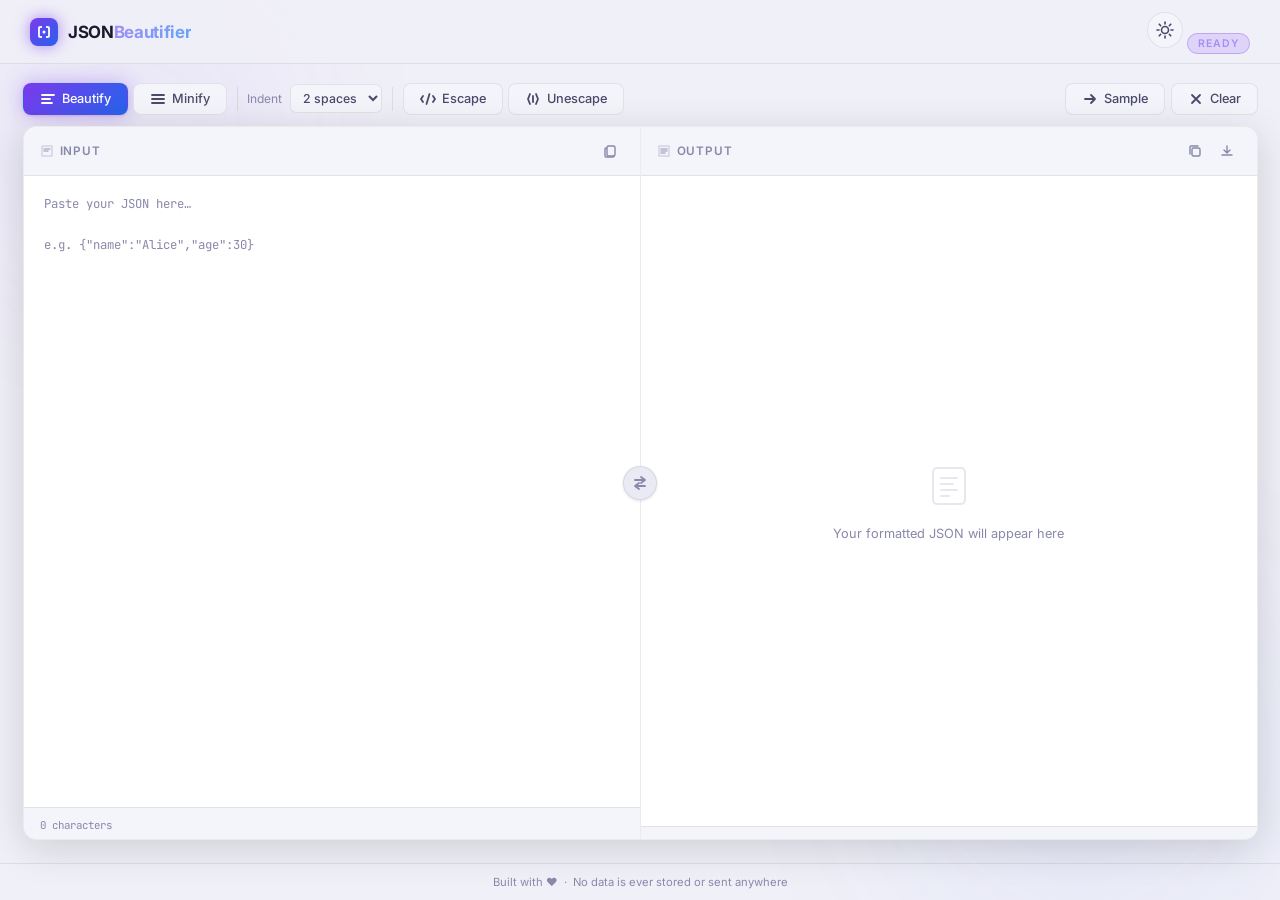
==== commit bc523125: "Verification" ====
--- a/index.html
+++ b/index.html
@@ -3,6 +3,7 @@
 <head>
   <meta charset="UTF-8" />
   <meta name="viewport" content="width=device-width, initial-scale=1.0" />
+  <meta name="google-site-verification" content="CTKB_9txeXMrLSuYICR1B_pjmvU8wR2KuNNo4pZdVQM" />
 
   <!-- ═══════════════════════════════════════════
        PRIMARY META
--- a/style.css
+++ b/style.css
@@ -248,13 +248,15 @@
   position: relative;
   z-index: 5;
   flex: 1;
-  max-width: 1280px;
+  max-width: 1400px;
   width: 100%;
   margin: 0 auto;
-  padding: 1.5rem 2rem 2rem;
+  padding: 1.25rem 1.5rem 1.5rem;
   display: flex;
   flex-direction: column;
-  gap: 1rem;
+  gap: 0.75rem;
+  /* Ensure main fills the body flex column */
+  min-height: 0;
 }
 
 /* ---------- Toolbar ---------- */
@@ -262,16 +264,16 @@
   display: flex;
   align-items: center;
   justify-content: space-between;
-  flex-wrap: wrap;
   gap: 0.5rem;
+  flex-shrink: 0;
 }
 
 .toolbar__left,
 .toolbar__right {
   display: flex;
   align-items: center;
-  gap: 0.5rem;
-  flex-wrap: wrap;
+  gap: 0.375rem;
+  flex-shrink: 0;
 }
 
 .separator {
@@ -385,7 +387,8 @@
   display: grid;
   grid-template-columns: 1fr auto 1fr;
   gap: 0;
-  min-height: 460px;
+  flex: 1;
+  min-height: 0;
   border-radius: var(--radius);
   overflow: hidden;
   box-shadow: var(--shadow-lg);
@@ -513,12 +516,12 @@
 .editor::-webkit-scrollbar-track { background: transparent; }
 .output::-webkit-scrollbar-thumb,
 .editor::-webkit-scrollbar-thumb {
-  background: rgba(255,255,255,0.1);
+  background: rgba(120,120,160,0.25);
   border-radius: 3px;
 }
 .output::-webkit-scrollbar-thumb:hover,
 .editor::-webkit-scrollbar-thumb:hover {
-  background: rgba(255,255,255,0.2);
+  background: rgba(120,120,160,0.45);
 }
 
 /* ---------- Syntax highlighting ---------- */
@@ -670,21 +673,26 @@
   position: relative;
   z-index: 5;
   text-align: center;
-  padding: 1.25rem 2rem;
-  font-size: 0.78rem;
+  padding: 0.75rem 2rem;
+  font-size: 0.75rem;
   color: var(--clr-text-3);
   border-top: 1px solid var(--clr-border);
+  flex-shrink: 0;
 }
 
 /* ---------- Responsive ---------- */
+@media (max-width: 900px) {
+  .toolbar__left { flex-wrap: wrap; }
+}
+
 @media (max-width: 768px) {
-  .main { padding: 1rem 1rem 1.5rem; }
+  .main { padding: 0.75rem 0.75rem 1rem; }
   .header { padding: 0 1rem; }
 
   .editor-grid {
     grid-template-columns: 1fr;
     grid-template-rows: 1fr auto 1fr;
-    min-height: 700px;
+    min-height: 0;
   }
 
   .editor-divider {
@@ -693,14 +701,11 @@
     flex-direction: row;
   }
 
-  .toolbar { gap: 0.5rem; }
-
   .stats-row { gap: 0.5rem; }
-
   .stat-card { min-width: 0; flex: 1 1 calc(50% - 0.25rem); padding: 10px 14px; }
 }
 
 @media (max-width: 480px) {
   .stat-card { flex: 1 1 100%; }
-  .btn { font-size: 0.8rem; padding: 7px 12px; }
-}
+  .btn { font-size: 0.8rem; padding: 6px 11px; }
+}
--- a/style.css
+++ b/style.css
@@ -248,13 +248,15 @@
   position: relative;
   z-index: 5;
   flex: 1;
-  max-width: 1280px;
+  max-width: 1400px;
   width: 100%;
   margin: 0 auto;
-  padding: 1.5rem 2rem 2rem;
+  padding: 1.25rem 1.5rem 1.5rem;
   display: flex;
   flex-direction: column;
-  gap: 1rem;
+  gap: 0.75rem;
+  /* Ensure main fills the body flex column */
+  min-height: 0;
 }
 
 /* ---------- Toolbar ---------- */
@@ -262,16 +264,16 @@
   display: flex;
   align-items: center;
   justify-content: space-between;
-  flex-wrap: wrap;
   gap: 0.5rem;
+  flex-shrink: 0;
 }
 
 .toolbar__left,
 .toolbar__right {
   display: flex;
   align-items: center;
-  gap: 0.5rem;
-  flex-wrap: wrap;
+  gap: 0.375rem;
+  flex-shrink: 0;
 }
 
 .separator {
@@ -385,7 +387,8 @@
   display: grid;
   grid-template-columns: 1fr auto 1fr;
   gap: 0;
-  min-height: 460px;
+  flex: 1;
+  min-height: 0;
   border-radius: var(--radius);
   overflow: hidden;
   box-shadow: var(--shadow-lg);
@@ -513,12 +516,12 @@
 .editor::-webkit-scrollbar-track { background: transparent; }
 .output::-webkit-scrollbar-thumb,
 .editor::-webkit-scrollbar-thumb {
-  background: rgba(255,255,255,0.1);
+  background: rgba(120,120,160,0.25);
   border-radius: 3px;
 }
 .output::-webkit-scrollbar-thumb:hover,
 .editor::-webkit-scrollbar-thumb:hover {
-  background: rgba(255,255,255,0.2);
+  background: rgba(120,120,160,0.45);
 }
 
 /* ---------- Syntax highlighting ---------- */
@@ -670,21 +673,26 @@
   position: relative;
   z-index: 5;
   text-align: center;
-  padding: 1.25rem 2rem;
-  font-size: 0.78rem;
+  padding: 0.75rem 2rem;
+  font-size: 0.75rem;
   color: var(--clr-text-3);
   border-top: 1px solid var(--clr-border);
+  flex-shrink: 0;
 }
 
 /* ---------- Responsive ---------- */
+@media (max-width: 900px) {
+  .toolbar__left { flex-wrap: wrap; }
+}
+
 @media (max-width: 768px) {
-  .main { padding: 1rem 1rem 1.5rem; }
+  .main { padding: 0.75rem 0.75rem 1rem; }
   .header { padding: 0 1rem; }
 
   .editor-grid {
     grid-template-columns: 1fr;
     grid-template-rows: 1fr auto 1fr;
-    min-height: 700px;
+    min-height: 0;
   }
 
   .editor-divider {
@@ -693,14 +701,11 @@
     flex-direction: row;
   }
 
-  .toolbar { gap: 0.5rem; }
-
   .stats-row { gap: 0.5rem; }
-
   .stat-card { min-width: 0; flex: 1 1 calc(50% - 0.25rem); padding: 10px 14px; }
 }
 
 @media (max-width: 480px) {
   .stat-card { flex: 1 1 100%; }
-  .btn { font-size: 0.8rem; padding: 7px 12px; }
-}
+  .btn { font-size: 0.8rem; padding: 6px 11px; }
+}
